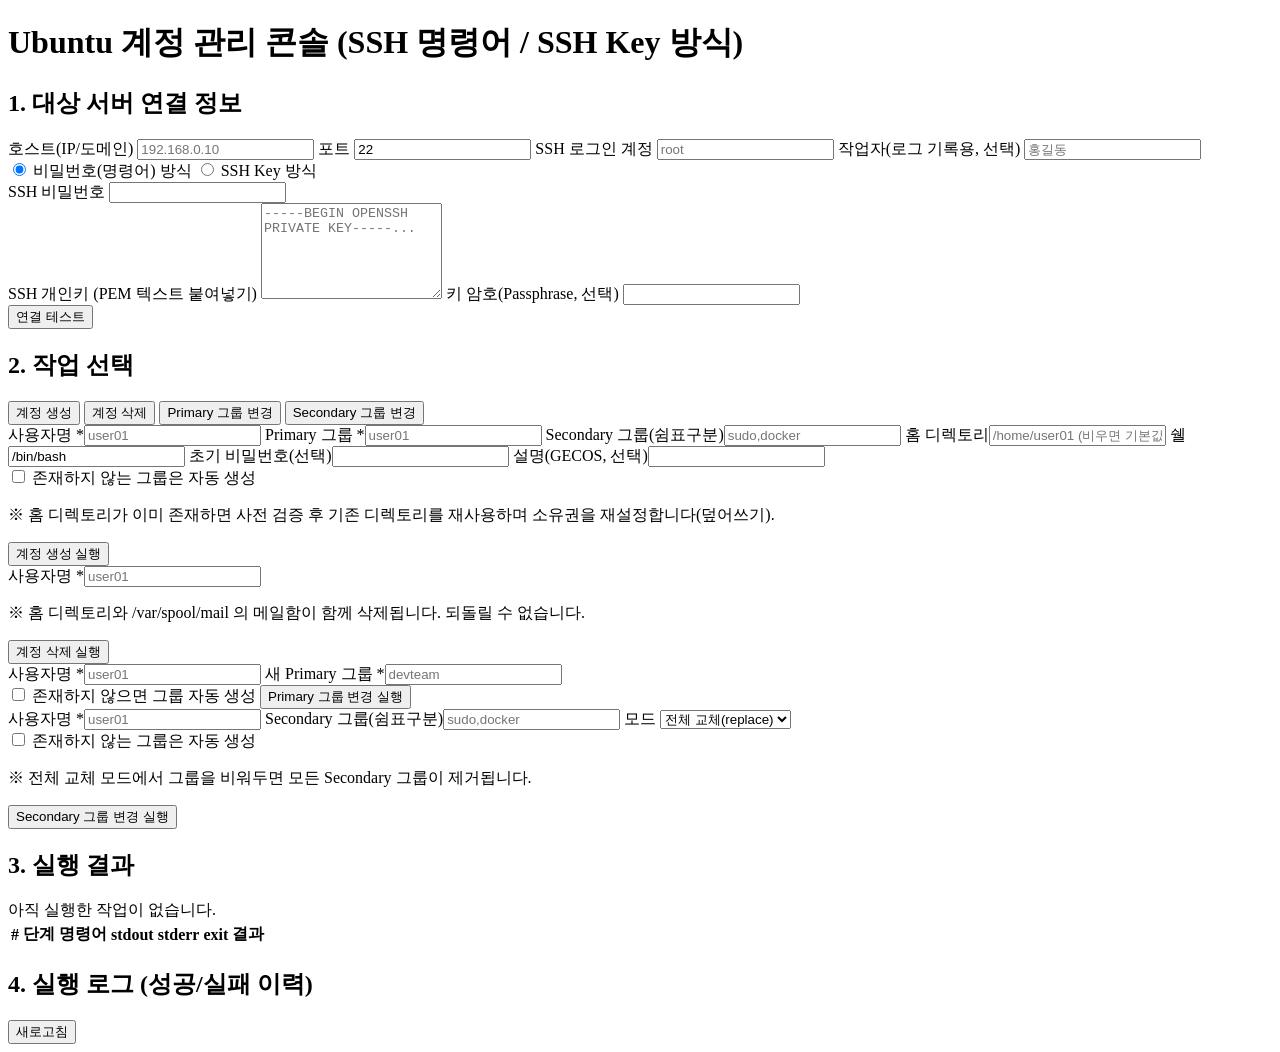
==== frontend/index.html @ 63d03bb0 "Add Ubuntu SSH account admin web console FastAPI + paramiko backend that connects to a target Ubuntu" ====
<!DOCTYPE html>
<html lang="ko">
<head>
<meta charset="UTF-8">
<meta name="viewport" content="width=device-width, initial-scale=1.0">
<title>Ubuntu 계정 관리 (SSH)</title>
<link rel="stylesheet" href="/static/style.css">
</head>
<body>
<header>
  <h1>Ubuntu 계정 관리 콘솔 <span class="sub">(SSH 명령어 / SSH Key 방식)</span></h1>
</header>

<main>
  <section class="panel" id="connection-panel">
    <h2>1. 대상 서버 연결 정보</h2>
    <div class="grid">
      <label>호스트(IP/도메인)
        <input type="text" id="c-host" placeholder="192.168.0.10" required>
      </label>
      <label>포트
        <input type="number" id="c-port" value="22" required>
      </label>
      <label>SSH 로그인 계정
        <input type="text" id="c-username" placeholder="root" required>
      </label>
      <label>작업자(로그 기록용, 선택)
        <input type="text" id="c-operator" placeholder="홍길동">
      </label>
    </div>

    <div class="auth-method">
      <label class="radio"><input type="radio" name="auth" value="password" checked> 비밀번호(명령어) 방식</label>
      <label class="radio"><input type="radio" name="auth" value="private_key"> SSH Key 방식</label>
    </div>

    <div id="auth-password" class="auth-fields">
      <label>SSH 비밀번호
        <input type="password" id="c-password" autocomplete="off">
      </label>
    </div>
    <div id="auth-key" class="auth-fields hidden">
      <label>SSH 개인키 (PEM 텍스트 붙여넣기)
        <textarea id="c-privkey" rows="6" placeholder="-----BEGIN OPENSSH PRIVATE KEY-----..."></textarea>
      </label>
      <label>키 암호(Passphrase, 선택)
        <input type="password" id="c-passphrase" autocomplete="off">
      </label>
    </div>

    <button id="btn-test-conn" class="secondary">연결 테스트</button>
    <span id="conn-status" class="status"></span>
  </section>

  <section class="panel">
    <h2>2. 작업 선택</h2>
    <div class="tabs">
      <button class="tab-btn active" data-tab="create">계정 생성</button>
      <button class="tab-btn" data-tab="delete">계정 삭제</button>
      <button class="tab-btn" data-tab="pgroup">Primary 그룹 변경</button>
      <button class="tab-btn" data-tab="sgroup">Secondary 그룹 변경</button>
    </div>

    <form id="form-create" class="tab-content active">
      <div class="grid">
        <label>사용자명 *<input type="text" name="username" required placeholder="user01"></label>
        <label>Primary 그룹 *<input type="text" name="primary_group" required placeholder="user01"></label>
        <label>Secondary 그룹(쉼표구분)<input type="text" name="secondary_groups" placeholder="sudo,docker"></label>
        <label>홈 디렉토리<input type="text" name="home_dir" placeholder="/home/user01 (비우면 기본값)"></label>
        <label>쉘<input type="text" name="shell" value="/bin/bash"></label>
        <label>초기 비밀번호(선택)<input type="password" name="password" autocomplete="off"></label>
        <label>설명(GECOS, 선택)<input type="text" name="comment"></label>
      </div>
      <label class="checkbox"><input type="checkbox" name="create_missing_groups"> 존재하지 않는 그룹은 자동 생성</label>
      <p class="hint">※ 홈 디렉토리가 이미 존재하면 사전 검증 후 기존 디렉토리를 재사용하며 소유권을 재설정합니다(덮어쓰기).</p>
      <button type="submit" class="primary">계정 생성 실행</button>
    </form>

    <form id="form-delete" class="tab-content">
      <div class="grid">
        <label>사용자명 *<input type="text" name="username" required placeholder="user01"></label>
      </div>
      <p class="hint danger">※ 홈 디렉토리와 /var/spool/mail 의 메일함이 함께 삭제됩니다. 되돌릴 수 없습니다.</p>
      <button type="submit" class="danger">계정 삭제 실행</button>
    </form>

    <form id="form-pgroup" class="tab-content">
      <div class="grid">
        <label>사용자명 *<input type="text" name="username" required placeholder="user01"></label>
        <label>새 Primary 그룹 *<input type="text" name="new_group" required placeholder="devteam"></label>
      </div>
      <label class="checkbox"><input type="checkbox" name="create_missing_group"> 존재하지 않으면 그룹 자동 생성</label>
      <button type="submit" class="primary">Primary 그룹 변경 실행</button>
    </form>

    <form id="form-sgroup" class="tab-content">
      <div class="grid">
        <label>사용자명 *<input type="text" name="username" required placeholder="user01"></label>
        <label>Secondary 그룹(쉼표구분)<input type="text" name="groups" placeholder="sudo,docker"></label>
        <label>모드
          <select name="mode">
            <option value="replace">전체 교체(replace)</option>
            <option value="append">추가(append)</option>
          </select>
        </label>
      </div>
      <label class="checkbox"><input type="checkbox" name="create_missing_groups"> 존재하지 않는 그룹은 자동 생성</label>
      <p class="hint">※ 전체 교체 모드에서 그룹을 비워두면 모든 Secondary 그룹이 제거됩니다.</p>
      <button type="submit" class="primary">Secondary 그룹 변경 실행</button>
    </form>
  </section>

  <section class="panel" id="result-panel">
    <h2>3. 실행 결과</h2>
    <div id="result-empty" class="hint">아직 실행한 작업이 없습니다.</div>
    <div id="result-box" class="hidden">
      <div id="result-summary"></div>
      <table class="steps-table">
        <thead><tr><th>#</th><th>단계</th><th>명령어</th><th>stdout</th><th>stderr</th><th>exit</th><th>결과</th></tr></thead>
        <tbody id="result-steps"></tbody>
      </table>
    </div>
  </section>

  <section class="panel">
    <h2>4. 실행 로그 (성공/실패 이력)</h2>
    <button id="btn-refresh-logs" class="secondary">새로고침</button>
    <div id="log-list"></div>
  </section>
</main>

<script src="/static/app.js"></script>
</body>
</html>
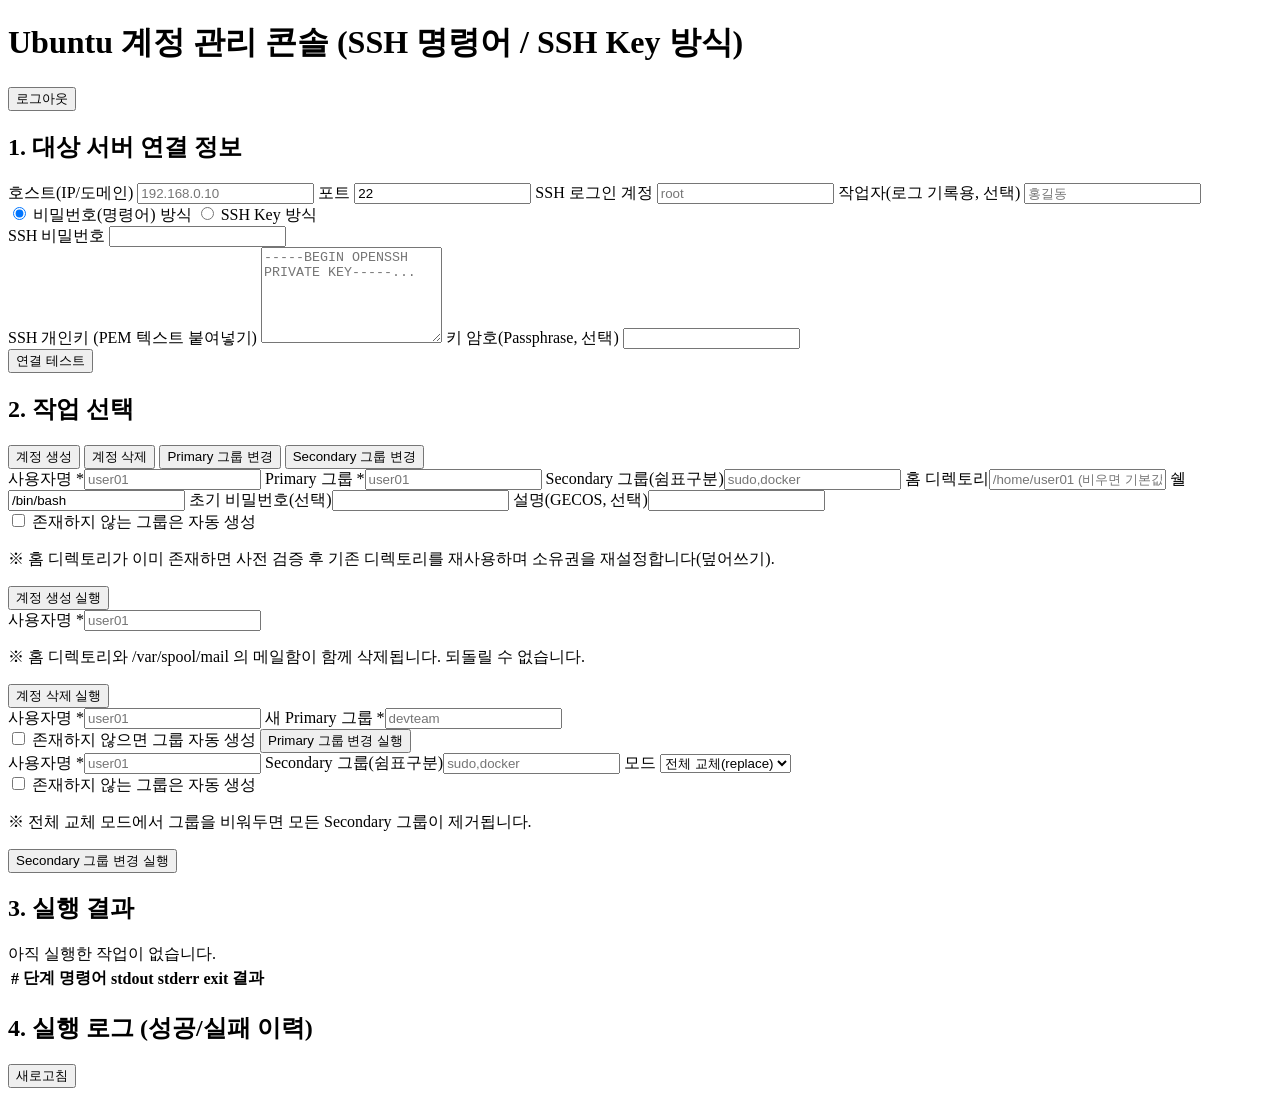
==== commit 10f38dcf: "Add web UI login authentication and internal-network run guide Gate every page and API route behind " ====
--- a/frontend/index.html
+++ b/frontend/index.html
@@ -9,6 +9,10 @@
 <body>
 <header>
   <h1>Ubuntu 계정 관리 콘솔 <span class="sub">(SSH 명령어 / SSH Key 방식)</span></h1>
+  <div class="header-right">
+    <span id="whoami" class="meta"></span>
+    <button id="btn-logout" class="secondary">로그아웃</button>
+  </div>
 </header>
 
 <main>
